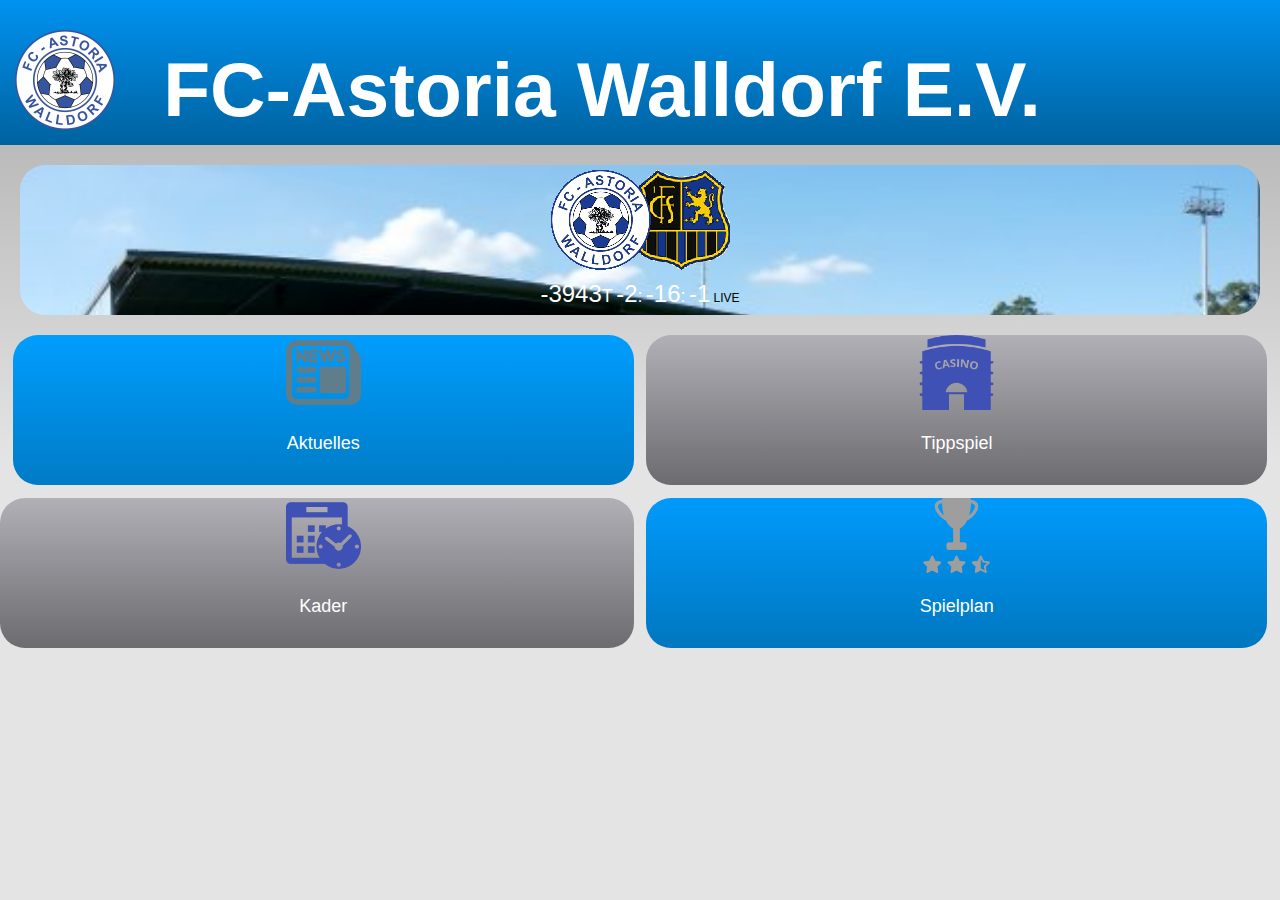
==== www/index.html @ 9f206d6c "First commit" ====
<!DOCTYPE html>
<html>
    <head>
        <meta charset="utf-8" />
        <meta name="format-detection" content="telephone=no" />
        <meta name="msapplication-tap-highlight" content="no" />
        <!-- WARNING: for iOS 7, remove the width=device-width and height=device-height attributes. See https://issues.apache.org/jira/browse/CB-4323 -->
        <meta name="viewport" content="user-scalable=no, initial-scale=1, maximum-scale=1, minimum-scale=1, width=device-width, height=device-height, target-densitydpi=device-dpi" />
        <link rel="stylesheet" type="text/css" href="css/index.css" />
        <script type="text/javascript" src="js/countdown.js"></script>
        <title>Hello World</title>
    </head>
    <body>
        <div class="top">
            <div class="top_logo">
                <img src="img/FC_Astoria_Walldorf_Logo.png" alt="Logo" height="100" width="100">
            </div>
            <div class="top_text">
                FC-Astoria Walldorf E.V.
            </div>
        </div>
        <div class="nextMatch">
            <div class="vs">
                <img src="img/VS.png" alt="VS" height="100" width="180">
            </div>
            <div class="countdown">
                <div class="cd" id="daysBox"></div><div class="seperator">T</div>
                <div class="cd" id="hoursBox"></div><div class="seperator">:</div>
                <div class="cd" id="minsBox"></div><div class="seperator">:</div>
                <div class="cd" id="secsBox">d</div>
                <script>cdtd();</script>
                </div>
        </div>
        <div class="apps">
            <div class="news">
                <img src="img/news.png" alt="News" height="75" width="75"><p>Aktuelles</p>
            </div>
            <div class="tippspiel">
                <img src="img/bet.png" alt="News" height="75" width="75"><p>Tippspiel</p>
            </div>
            <div class="kader">
                <img src="img/schedule.png" alt="Schedule" height="75" width="75"><p>Kader</p>
            </div>
            <div class="spielplan">
                <img src="img/rank.png" alt="Rank" height="75" width="75"><p>Spielplan</p>
            </div>
        </div>



        <div class="app" hidden>
            <h1>PhoneGapE</h1>
            <div id="deviceready" class="blink">
                <p class="event listening">Connecting to Device</p>
                <p class="event received">Device is Ready</p>
            </div>
        </div>
        <script type="text/javascript" src="cordova.js"></script>
        <script type="text/javascript" src="js/index.js"></script>
        <script type="text/javascript">
            app.initialize();
        </script>
    </body>
</html>
---- www/css/index.css ----
/*
 * Licensed to the Apache Software Foundation (ASF) under one
 * or more contributor license agreements.  See the NOTICE file
 * distributed with this work for additional information
 * regarding copyright ownership.  The ASF licenses this file
 * to you under the Apache License, Version 2.0 (the
 * "License"); you may not use this file except in compliance
 * with the License.  You may obtain a copy of the License at
 *
 * http://www.apache.org/licenses/LICENSE-2.0
 *
 * Unless required by applicable law or agreed to in writing,
 * software distributed under the License is distributed on an
 * "AS IS" BASIS, WITHOUT WARRANTIES OR CONDITIONS OF ANY
 * KIND, either express or implied.  See the License for the
 * specific language governing permissions and limitations
 * under the License.
 */
* {
    -webkit-tap-highlight-color: rgba(0,0,0,0); /* make transparent link selection, adjust last value opacity 0 to 1.0 */
}

body {
    -webkit-touch-callout: none;                /* prevent callout to copy image, etc when tap to hold */
    -webkit-text-size-adjust: none;             /* prevent webkit from resizing text to fit */
    -webkit-user-select: none;                  /* prevent copy paste, to allow, change 'none' to 'text' */
    background-color:#E4E4E4;
    background-image:linear-gradient(top, #A7A7A7 0%, #E4E4E4 51%);
    background-image:-webkit-linear-gradient(top, #A7A7A7 0%, #E4E4E4 51%);
    background-image:-ms-linear-gradient(top, #A7A7A7 0%, #E4E4E4 51%);
    background-image:-webkit-gradient(
        linear,
        left top,
        left bottom,
        color-stop(0, #A7A7A7),
        color-stop(0.51, #E4E4E4)
    );
    background-attachment:fixed;
    font-family:'HelveticaNeue-Light', 'HelveticaNeue', Helvetica, Arial, sans-serif;
    font-size:12px;
    height:100%;
    margin:0px;
    padding:0px;
    width:100%;
}

/*Top Header of App*/
.top {
    display: block;
    height: 145px;
    background-image: linear-gradient(#0092f0, #00629f);
    padding-left: 150px;
}
.top_logo {
    float: left;
    margin-left: -150px;
    padding-left: 15px;
    padding-top: 30px;
    padding-bottom: 15px;
    padding-right: 15px;
}
.top_text {
    width: 80%;
    height: 100px;
    float: left;
    color: white;
    text-align: center;
    font-size: 6vw;
    font-weight: bold;
    padding-top: 45px;
    padding-right: 10px;
}

.nextMatch{
    border-radius: 25px;
    background-image: url(../img/stadion.jpg);
    background-repeat: no-repeat;
    background-size:cover;
    height: 150px;
    margin: 20px 20px 0px 20px;
    text-align: center;
}
.vs{
    text-align: center;
    padding-top: 5px;
    height: 100px;
    width: 100% ;
}
.countdown{
    text-align: center;
    height: 45px;
    width: 100%;
}
.cd{
    padding-top: 10px;
    display: inline-block;
    height: 35px;
    font-size: 2em;
    color: white;
}
.seperator{
    padding-top: 10px;
    display: inline-block;
    height: 35px;
    font-size: 1.5em;
    color: white;
}

.apps{
    height: 100%;
    width: 100%;
    padding-top: 20px;
    color: white;
    font-size: 1.5em;

}
.news{
    float: left;
    text-align: center;
    border-radius: 25px;
    background-image: linear-gradient(#009efe, #007bc6);
    background-repeat: no-repeat;
    background-size:cover;
    height: 150px;
    width: 48.5%;
    margin-left: 1%;
    margin-bottom: 0.5%;
}
.tippspiel{
    float: right;
    text-align: center;
    border-radius: 25px;
    background-image: linear-gradient(#b1b0b6, #6b6b70);
    background-repeat: no-repeat;
    background-size:cover;
    height: 150px;
    width: 48.5%;
    margin-right: 1%;
    margin-bottom: 0.5%;

}
.kader{
    float: left;
    text-align: center;
    border-radius: 25px;
    background-image: linear-gradient(#b1b0b6, #6b6b70);
    background-repeat: no-repeat;
    background-size:cover;
    height: 150px;
    width: 48.5%;
    margin-top: 0.5%;
    padding-left: 1%;

}
.spielplan{
    float: right;
    text-align: center;
    border-radius: 25px;
    background-image: linear-gradient(#009afc, #0077bf);
    background-repeat: no-repeat;
    background-size:cover;
    height: 150px;
    width: 48.5%;
    margin-right: 1%;
    margin-top: 0.5%;

}

/* Portrait layout (default) */
.app {
    background:url(../img/logo.png) no-repeat center top; /* 170px x 200px */
    position:absolute;             /* position in the center of the screen */
    left:50%;
    top:50%;
    height:50px;                   /* text area height */
    width:225px;                   /* text area width */
    text-align:center;
    padding:180px 0px 0px 0px;     /* image height is 200px (bottom 20px are overlapped with text) */
    margin:-115px 0px 0px -112px;  /* offset vertical: half of image height and text area height */
                                   /* offset horizontal: half of text area width */
}

/* Landscape layout (with min-width) */
@media screen and (min-aspect-ratio: 1/1) and (min-width:400px) {
    .app {
        background-position:left center;
        padding:75px 0px 75px 170px;  /* padding-top + padding-bottom + text area = image height */
        margin:-90px 0px 0px -198px;  /* offset vertical: half of image height */
                                      /* offset horizontal: half of image width and text area width */
    }
}

h1 {
    font-size:24px;
    font-weight:normal;
    margin:0px;
    overflow:visible;
    padding:0px;
    text-align:center;
}

.event {
    border-radius:4px;
    -webkit-border-radius:4px;
    color:#FFFFFF;
    font-size:12px;
    margin:0px 30px;
    padding:2px 0px;
}

.event.listening {
    background-color:#333333;
    display:block;
}

.event.received {
    background-color:#4B946A;
    display:none;
}

@keyframes fade {
    from { opacity: 1.0; }
    50% { opacity: 0.4; }
    to { opacity: 1.0; }
}
 
@-webkit-keyframes fade {
    from { opacity: 1.0; }
    50% { opacity: 0.4; }
    to { opacity: 1.0; }
}
 
.blink {
    animation:fade 3000ms infinite;
    -webkit-animation:fade 3000ms infinite;
}
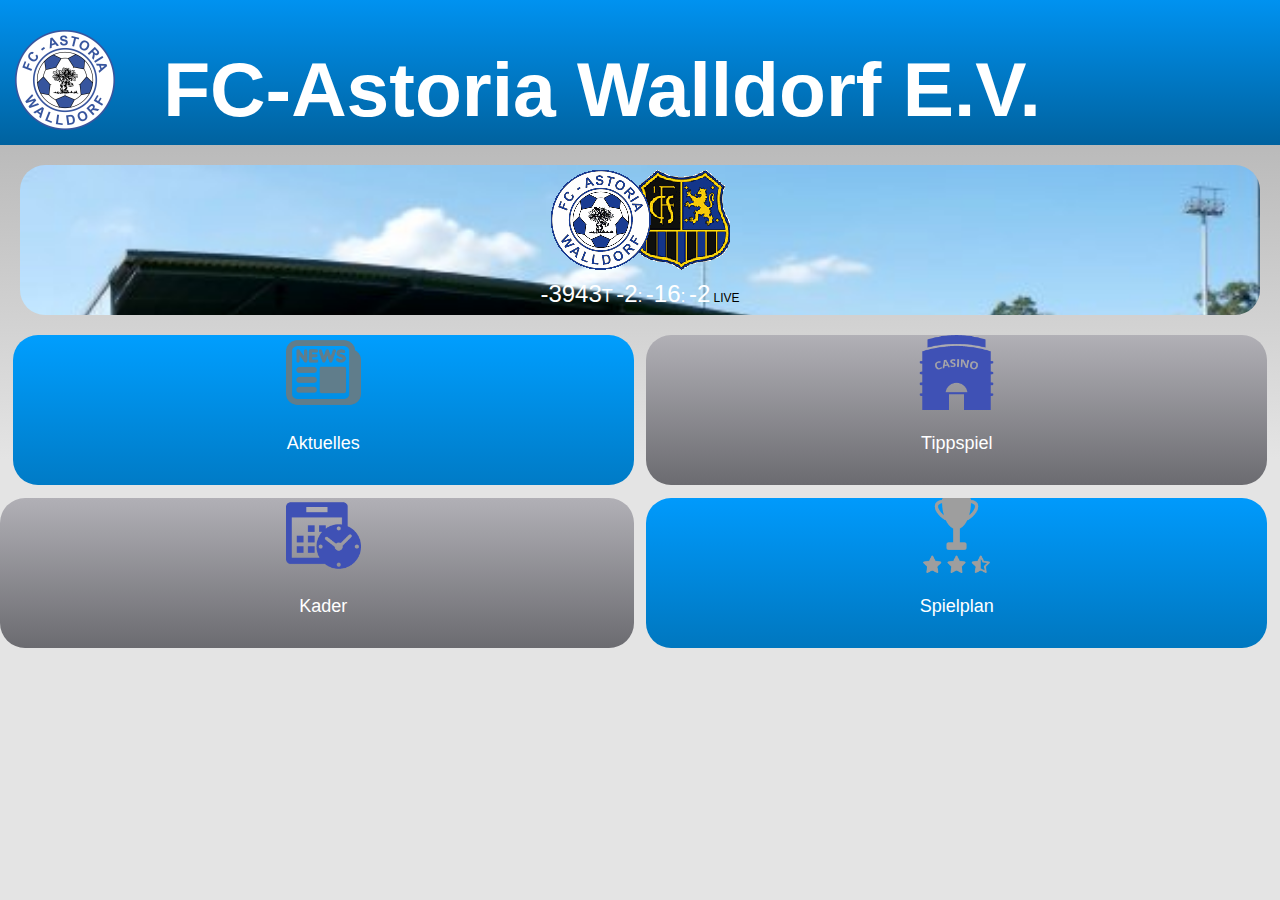
==== commit 46e77d05: "dasda" ====
--- a/www/index.html
+++ b/www/index.html
@@ -27,7 +27,7 @@
                 <div class="cd" id="daysBox"></div><div class="seperator">T</div>
                 <div class="cd" id="hoursBox"></div><div class="seperator">:</div>
                 <div class="cd" id="minsBox"></div><div class="seperator">:</div>
-                <div class="cd" id="secsBox">d</div>
+                <div class="cd" id="secsBox">dadada</div>
                 <script>cdtd();</script>
                 </div>
         </div>
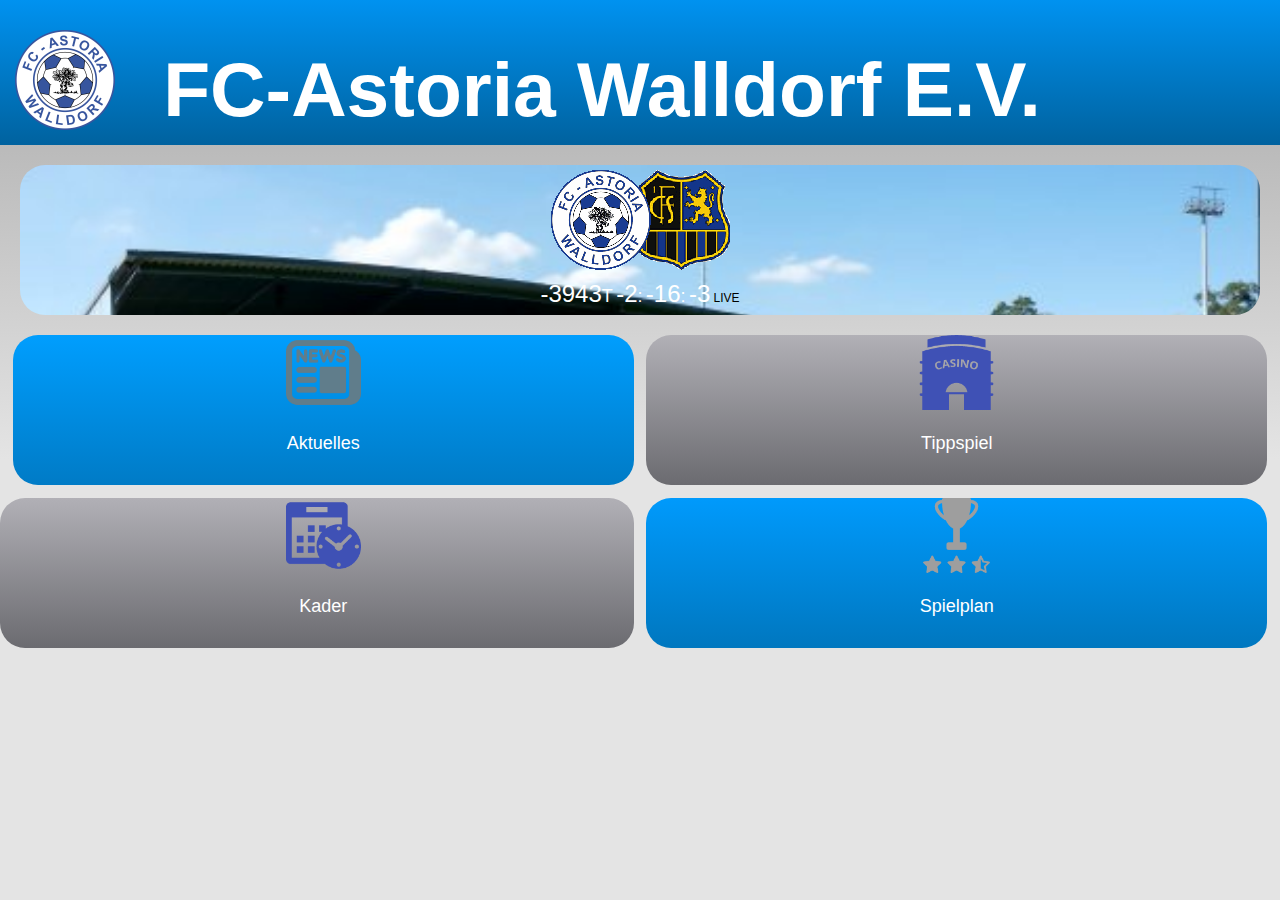
==== commit 82185a08: "Titel" ====
--- a/www/index.html
+++ b/www/index.html
@@ -8,7 +8,7 @@
         <meta name="viewport" content="user-scalable=no, initial-scale=1, maximum-scale=1, minimum-scale=1, width=device-width, height=device-height, target-densitydpi=device-dpi" />
         <link rel="stylesheet" type="text/css" href="css/index.css" />
         <script type="text/javascript" src="js/countdown.js"></script>
-        <title>Hello World</title>
+        <title>FC Astoria Walldorf</title>
     </head>
     <body>
         <div class="top">
@@ -27,7 +27,7 @@
                 <div class="cd" id="daysBox"></div><div class="seperator">T</div>
                 <div class="cd" id="hoursBox"></div><div class="seperator">:</div>
                 <div class="cd" id="minsBox"></div><div class="seperator">:</div>
-                <div class="cd" id="secsBox">dadada</div>
+                <div class="cd" id="secsBox"></div>
                 <script>cdtd();</script>
                 </div>
         </div>
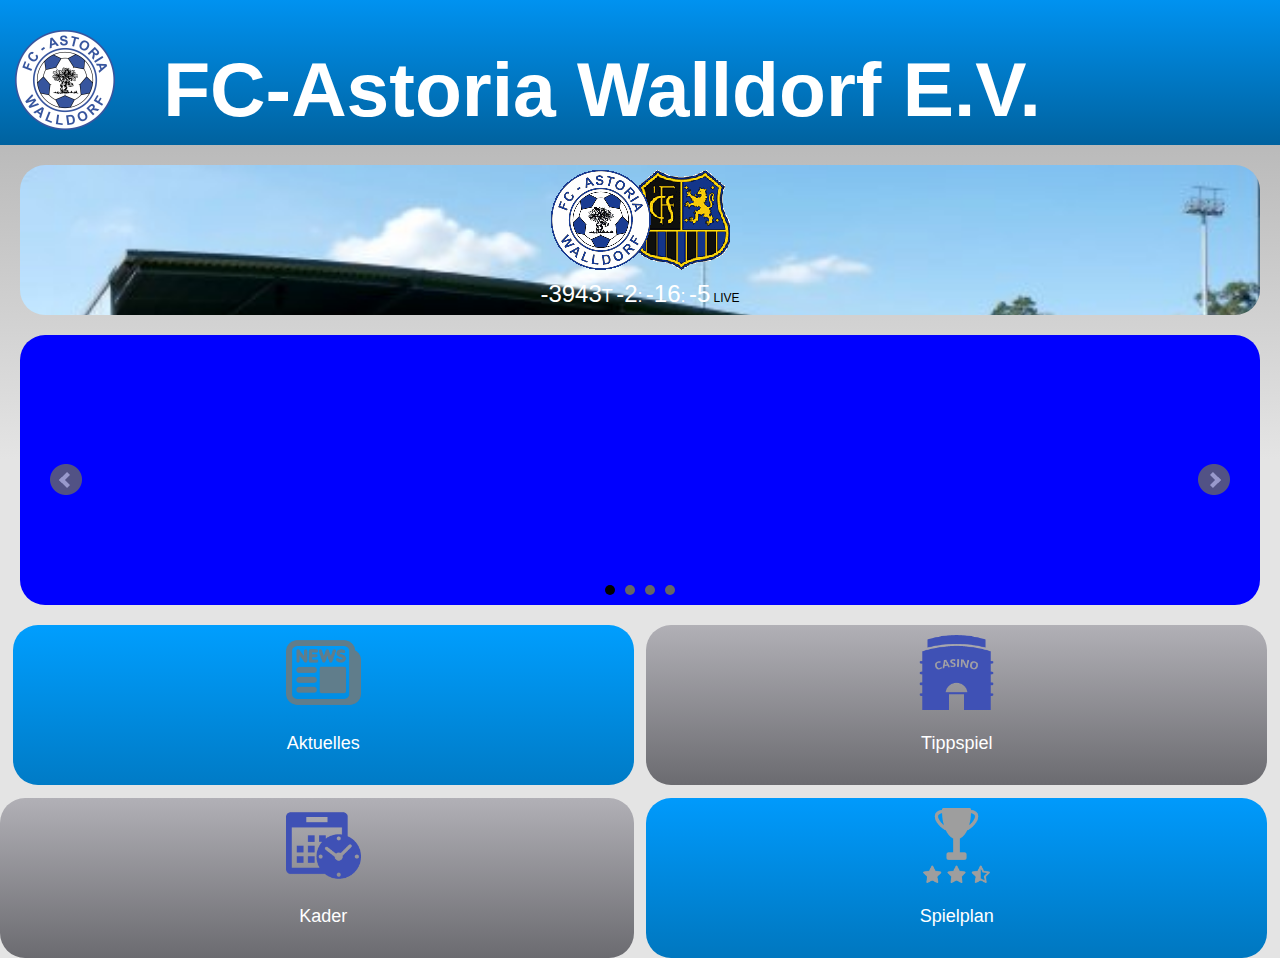
==== commit 2541d089: "added video slider" ====
--- a/www/index.html
+++ b/www/index.html
@@ -8,6 +8,12 @@
         <meta name="viewport" content="user-scalable=no, initial-scale=1, maximum-scale=1, minimum-scale=1, width=device-width, height=device-height, target-densitydpi=device-dpi" />
         <link rel="stylesheet" type="text/css" href="css/index.css" />
         <script type="text/javascript" src="js/countdown.js"></script>
+        <!-- jQuery library (served from Google) -->
+        <script src="//ajax.googleapis.com/ajax/libs/jquery/1.8.2/jquery.min.js"></script>
+        <!-- bxSlider Javascript file -->
+        <script src="js/jquery.bxslider.min.js"></script>
+        <!-- bxSlider CSS file -->
+        <link href="css/jquery.bxslider.css" rel="stylesheet" />
         <title>FC Astoria Walldorf</title>
     </head>
     <body>
@@ -30,6 +36,14 @@
                 <div class="cd" id="secsBox"></div>
                 <script>cdtd();</script>
                 </div>
+        </div>
+        <div class="newsslider">
+            <ul class="bxslider">
+                <li><iframe width="100%" height="100%" src="https://www.youtube.com/embed/rlMoNDncZQk" frameborder="0" allowfullscreen></iframe></li>
+                <li>2</li>
+                <li>3</li>
+                <li>4</li>
+            </ul>
         </div>
         <div class="apps">
             <div class="news">
--- a/www/css/index.css
+++ b/www/css/index.css
@@ -123,6 +123,7 @@
     background-size:cover;
     height: 150px;
     width: 48.5%;
+    padding-top: 10px;
     margin-left: 1%;
     margin-bottom: 0.5%;
 }
@@ -135,6 +136,7 @@
     background-size:cover;
     height: 150px;
     width: 48.5%;
+    padding-top: 10px;
     margin-right: 1%;
     margin-bottom: 0.5%;
 
@@ -147,6 +149,7 @@
     background-repeat: no-repeat;
     background-size:cover;
     height: 150px;
+    padding-top: 10px;
     width: 48.5%;
     margin-top: 0.5%;
     padding-left: 1%;
@@ -160,9 +163,20 @@
     background-repeat: no-repeat;
     background-size:cover;
     height: 150px;
+    padding-top: 10px;
     width: 48.5%;
     margin-right: 1%;
     margin-top: 0.5%;
+
+}
+
+.newsslider{
+    border-radius: 25px;
+    background: blue;
+    height: 250px;
+    margin: 20px 20px 0px 20px;
+    text-align: center;
+    padding: 20px 20px 0px 20px;
 
 }
 
